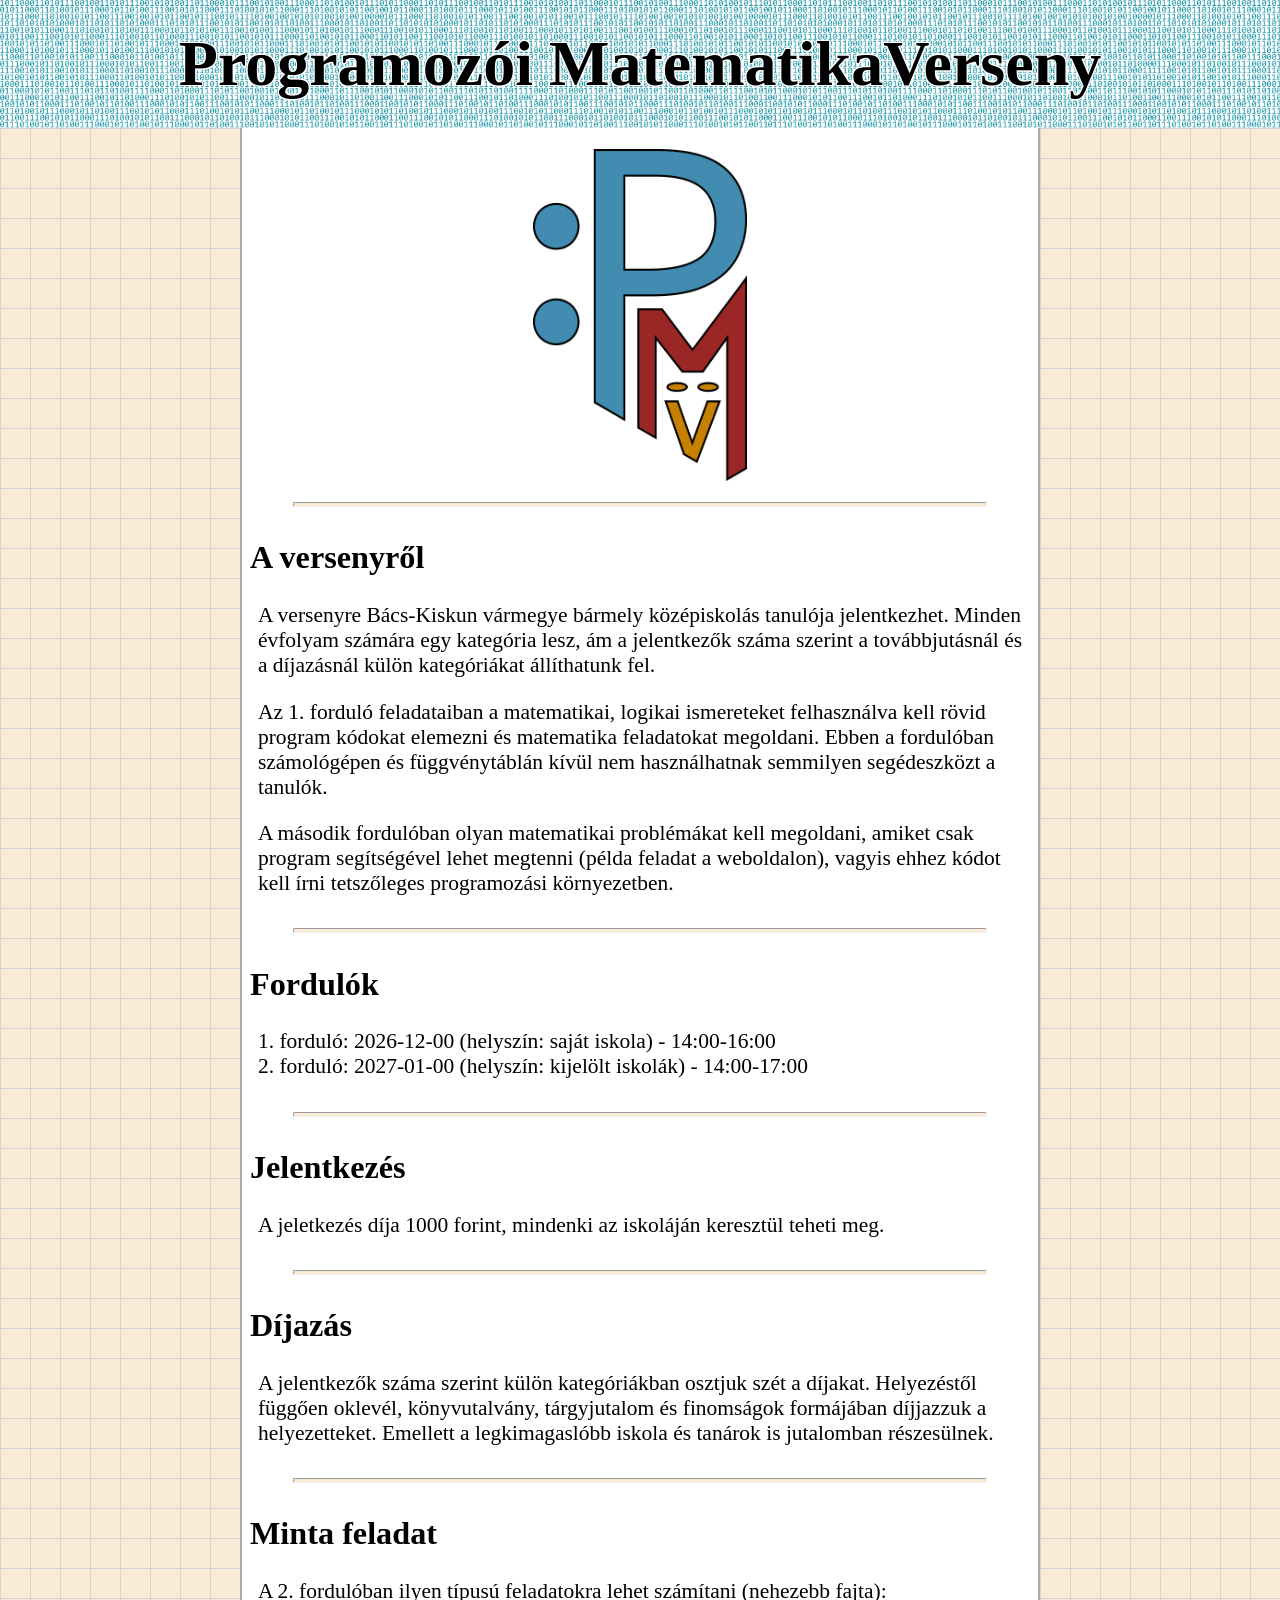
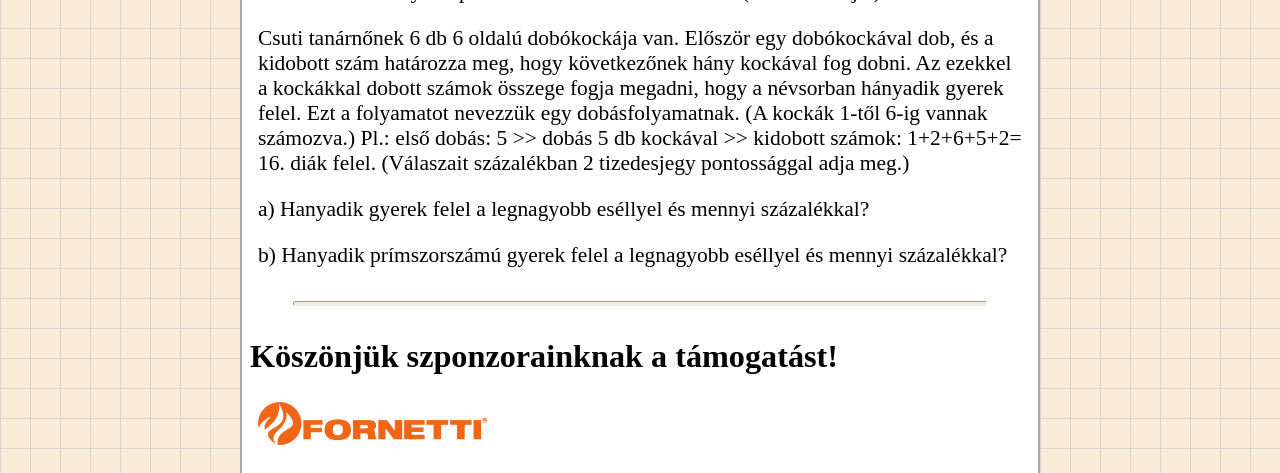
==== index.html @ dce24793 "weboldal mappa eltávolítása" ====
<!DOCTYPE html>
<html lang="hu">
    <head>
        <meta charset="UTF-8">
        <meta name="viewport" content="width=device-width, initial-scale=1.0">
        <title>Programozói Matematika Verseny</title>
        <link rel="icon" type="image/png" href="logo.png">
        <link rel="stylesheet" href="promat.css">
    </head>

    <body>
        <div class="fejlec">
            <h1 class="focim">Programozói MatematikaVerseny</h1>
        </div>
            

        <div class="container">
            <div class="szel bal"></div>

            <div class="tartalom">
                <div class="kepek">
                    <!--<img alt="Katona logo" src="katona_logo.png" class="katona_logo">-->
                    <img alt="PMV logo" src="logo.png" class="PMV_logo">
                    <!-- <img alt="NJE logo" src="njeicon.png" class="NJE_logo"> -->
                </div>

                <hr style="margin-top: 0;">
                    <h2>A versenyről</h2>
                    <p>A versenyre Bács-Kiskun vármegye bármely középiskolás tanulója jelentkezhet. Minden évfolyam számára egy kategória lesz, ám a jelentkezők száma szerint a továbbjutásnál és a díjazásnál külön kategóriákat állíthatunk fel.</p>
                    <p>Az 1. forduló feladataiban a matematikai, logikai ismereteket felhasználva kell rövid program kódokat elemezni és matematika feladatokat megoldani. Ebben a fordulóban számológépen és függvénytáblán kívül nem használhatnak semmilyen segédeszközt a tanulók. </p> 
                    <p>A második fordulóban olyan matematikai problémákat kell megoldani, amiket csak program segítségével lehet megtenni (példa feladat a weboldalon), vagyis ehhez kódot kell írni tetszőleges programozási környezetben. </p>
                <hr>
                    <h2>Fordulók</h2>
                    <p>1. forduló: 2026-12-00 (helyszín: saját iskola) - 14:00-16:00<br>
                        2. forduló: 2027-01-00 (helyszín: kijelölt iskolák) - 14:00-17:00</p>
                <hr>
                    <h2>Jelentkezés</h2>
                    <p>A jeletkezés díja 1000 forint, mindenki az iskoláján keresztül teheti meg.</p>
                <hr>
                    <h2>Díjazás</h2>
                    <p>A jelentkezők száma szerint külön kategóriákban osztjuk szét a díjakat. Helyezéstől függően oklevél, könyvutalvány, tárgyjutalom és finomságok formájában díjjazzuk a helyezetteket. Emellett a legkimagaslóbb iskola és tanárok is jutalomban részesülnek.
                    </p>
                <hr>
                    <h2>Minta feladat</h2>
                    <p>A 2. fordulóban ilyen típusú feladatokra lehet számítani (nehezebb fajta):</p>
                    <p>Csuti tanárnőnek 6 db 6 oldalú dobókockája van. Először egy dobókockával dob, és a kidobott szám határozza meg, hogy következőnek hány kockával fog dobni. 
                        Az ezekkel a kockákkal dobott számok összege fogja megadni, hogy a névsorban hányadik gyerek felel. Ezt a folyamatot nevezzük egy dobásfolyamatnak. (A kockák 1-től 6-ig vannak számozva.)
                        Pl.: első dobás: 5 >> dobás 5 db kockával >> kidobott számok: 1+2+6+5+2= 16. diák felel. (Válaszait százalékban 2 tizedesjegy pontossággal adja meg.)</p>
                    <p>a) Hanyadik gyerek felel a legnagyobb eséllyel és mennyi százalékkal?</p>
                    <p>b) Hanyadik prímszorszámú gyerek felel a legnagyobb eséllyel és mennyi százalékkal?</p>
                <hr>
                    <h2>Köszönjük szponzorainknak a támogatást!</h2>
                    <p><a href="https://www.fornetti.hu/"><img alt="Fornetti" src="fornetti.png" class="Fornetti_logo"></a></p>

            </div>
            
            <div class="szel"></div>
        </div>
        




    </body>
</html>
---- promat.css ----
body{
    margin: 0;
    padding: 0;
    background-color: antiquewhite;
    /*background-image:
        linear-gradient(lightgray 1px, transparent 1px),
        linear-gradient(90deg, lightgray 1px, transparent 1px);

    background-size: 30px 30px;/*clamp(10px, 3vw, 50px) clamp(10px, 3vw, 50px);*/
}

/*----------------------------------------------------------------------*/

.focim{
    text-align: center;
    font-size: clamp(10px, 5vw, 100px);
    text-shadow:
        -1px -1px 0 white,
         0px -1px 0 white,
         1px -1px 0 white,
        -1px  0px 0 white,
         1px  0px 0 white,
        -1px  1px 0 white,
         0px  1px 0 white,
         1px  1px 0 white;
}

.fejlec{
    height: clamp(60px, 10vw, 200px);
    background-color: white;
    background-image: url("fejlec3.png");
    background-size: clamp(300px, 30vw, 600px);
    

    display: flex;
    justify-content: center;
    align-items: center;

}

.kepek {
    display: flex;
    justify-content: center; /* oldalról közép */
    align-items: center;     /* fent-lent közép */
    gap: clamp(0px, 27%/6, 400px);
    /*border: 1px solid black;*/
}
/*.kepek img {
    border: 1px solid black; 
}*/

.katona_logo{
    width: clamp(0px, 27%/2, 200px);
    
}
.PMV_logo{
    padding: clamp(0px, 2.7%, 40px);
    width: clamp(0px, 27%, 400px);
}
.NJE_logo{
    width: clamp(0px, 27%/2, 200px);
    
}

/*----------------------------------------------------------------------*/

.Fornetti_logo{
    width: clamp(0px, 30%, 500px);
    
}


/*----------------------------------------------------------------------*/


.container {
    display: flex;
    justify-content: center;
    width: 100%;
}

.tartalom{
    flex-grow: 1;
    background-color: white;

    border-left: 2px solid darkgray;
    border-right: 2px solid darkgray;

    container-type: inline-size;

}
/*@media (max-width: 940px) {
    .tartalom {
        flex-grow: 0;    
        flex-shrink: 0;  
        max-width: 700PX;
        width: 100%;
        
    }
}*/
.szel{
    width: clamp(0px, (100% - 700px) / 2, 240px);
    flex-shrink: 0;
    background-color: antiquewhite;
    background-image:
        linear-gradient(lightgray 1px, transparent 1px),
        linear-gradient(90deg, lightgray 1px, transparent 1px);

    background-size: 30px 30px;
}
.bal{
    background-position: right top;
}


/*----------------------------------------------------------------------*/


hr{
    height: 3px;
    margin: clamp(15px, 2.7cqi * 1.5, 45px) 4vw;
    background-color: antiquewhite;
    border-radius: 2px;
}

h2{
    margin-left: 1%;
    font-size: clamp(15px, 2.7cqi * 1.5, 45px);
}
p{
    margin-left: 2%;
    margin-right: 2%;
    font-size: clamp(10px, 2.7cqi, 30px);
}
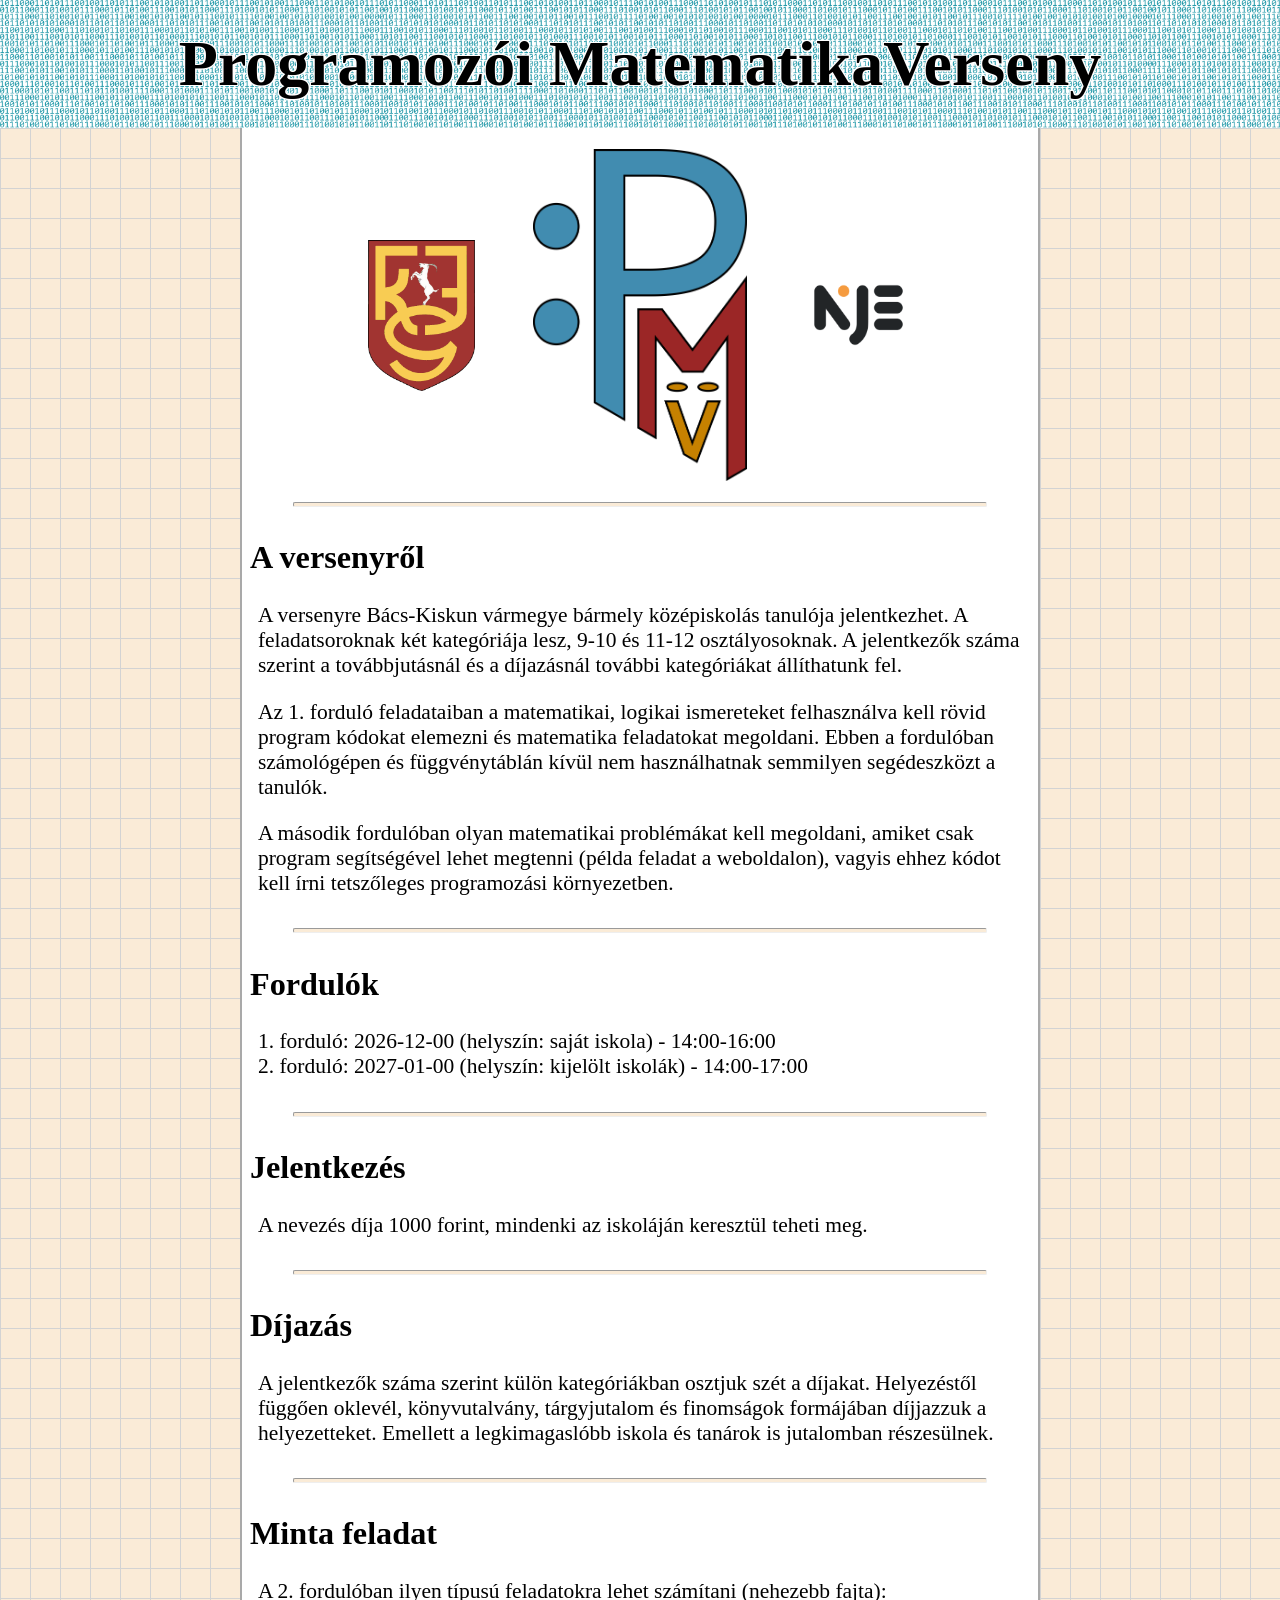
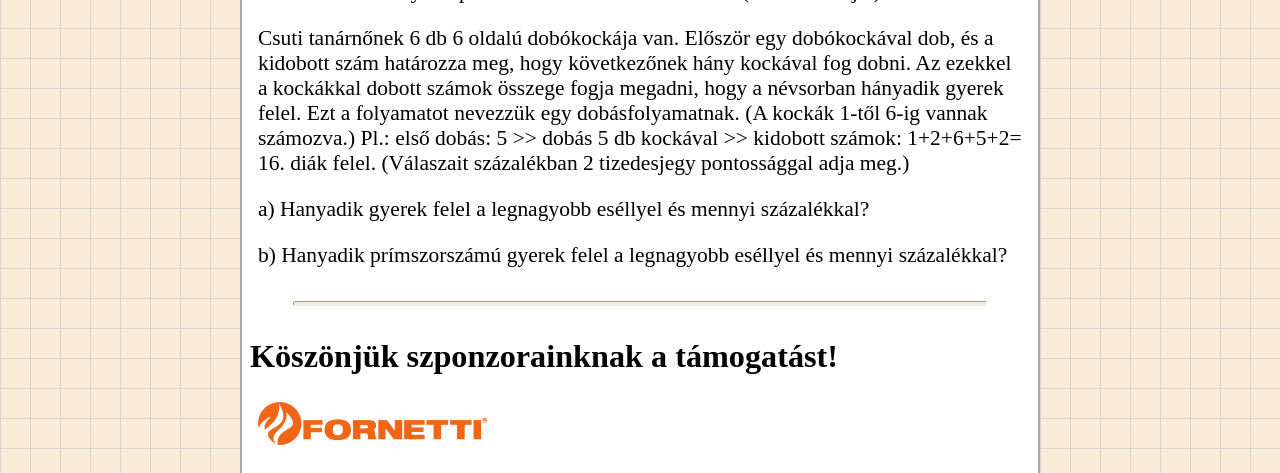
==== commit 0d333628: "szöveg módosítása" ====
--- a/index.html
+++ b/index.html
@@ -19,14 +19,14 @@
 
             <div class="tartalom">
                 <div class="kepek">
-                    <!--<img alt="Katona logo" src="katona_logo.png" class="katona_logo">-->
+                    <a href="https://www.kjg.hu/"><img alt="Katona logo" src="katona_logo.png" class="katona_logo"></a>
                     <img alt="PMV logo" src="logo.png" class="PMV_logo">
-                    <!-- <img alt="NJE logo" src="njeicon.png" class="NJE_logo"> -->
+                    <a href="https://www.nje.hu/"><img alt="NJE logo" src="njeicon.png" class="NJE_logo"></a>
                 </div>
 
                 <hr style="margin-top: 0;">
                     <h2>A versenyről</h2>
-                    <p>A versenyre Bács-Kiskun vármegye bármely középiskolás tanulója jelentkezhet. Minden évfolyam számára egy kategória lesz, ám a jelentkezők száma szerint a továbbjutásnál és a díjazásnál külön kategóriákat állíthatunk fel.</p>
+                    <p>A versenyre Bács-Kiskun vármegye bármely középiskolás tanulója jelentkezhet. A feladatsoroknak két kategóriája lesz, 9-10 és 11-12 osztályosoknak. A jelentkezők száma szerint a továbbjutásnál és a díjazásnál további kategóriákat állíthatunk fel.</p>
                     <p>Az 1. forduló feladataiban a matematikai, logikai ismereteket felhasználva kell rövid program kódokat elemezni és matematika feladatokat megoldani. Ebben a fordulóban számológépen és függvénytáblán kívül nem használhatnak semmilyen segédeszközt a tanulók. </p> 
                     <p>A második fordulóban olyan matematikai problémákat kell megoldani, amiket csak program segítségével lehet megtenni (példa feladat a weboldalon), vagyis ehhez kódot kell írni tetszőleges programozási környezetben. </p>
                 <hr>
@@ -35,7 +35,7 @@
                         2. forduló: 2027-01-00 (helyszín: kijelölt iskolák) - 14:00-17:00</p>
                 <hr>
                     <h2>Jelentkezés</h2>
-                    <p>A jeletkezés díja 1000 forint, mindenki az iskoláján keresztül teheti meg.</p>
+                    <p>A nevezés díja 1000 forint, mindenki az iskoláján keresztül teheti meg.</p>
                 <hr>
                     <h2>Díjazás</h2>
                     <p>A jelentkezők száma szerint külön kategóriákban osztjuk szét a díjakat. Helyezéstől függően oklevél, könyvutalvány, tárgyjutalom és finomságok formájában díjjazzuk a helyezetteket. Emellett a legkimagaslóbb iskola és tanárok is jutalomban részesülnek.
--- a/promat.css
+++ b/promat.css
@@ -48,10 +48,12 @@
 /*.kepek img {
     border: 1px solid black; 
 }*/
+.kepek a {
+    display: contents;
+}
 
 .katona_logo{
     width: clamp(0px, 27%/2, 200px);
-    
 }
 .PMV_logo{
     padding: clamp(0px, 2.7%, 40px);
@@ -59,14 +61,12 @@
 }
 .NJE_logo{
     width: clamp(0px, 27%/2, 200px);
-    
 }
 
 /*----------------------------------------------------------------------*/
 
 .Fornetti_logo{
     width: clamp(0px, 30%, 500px);
-    
 }
 
 
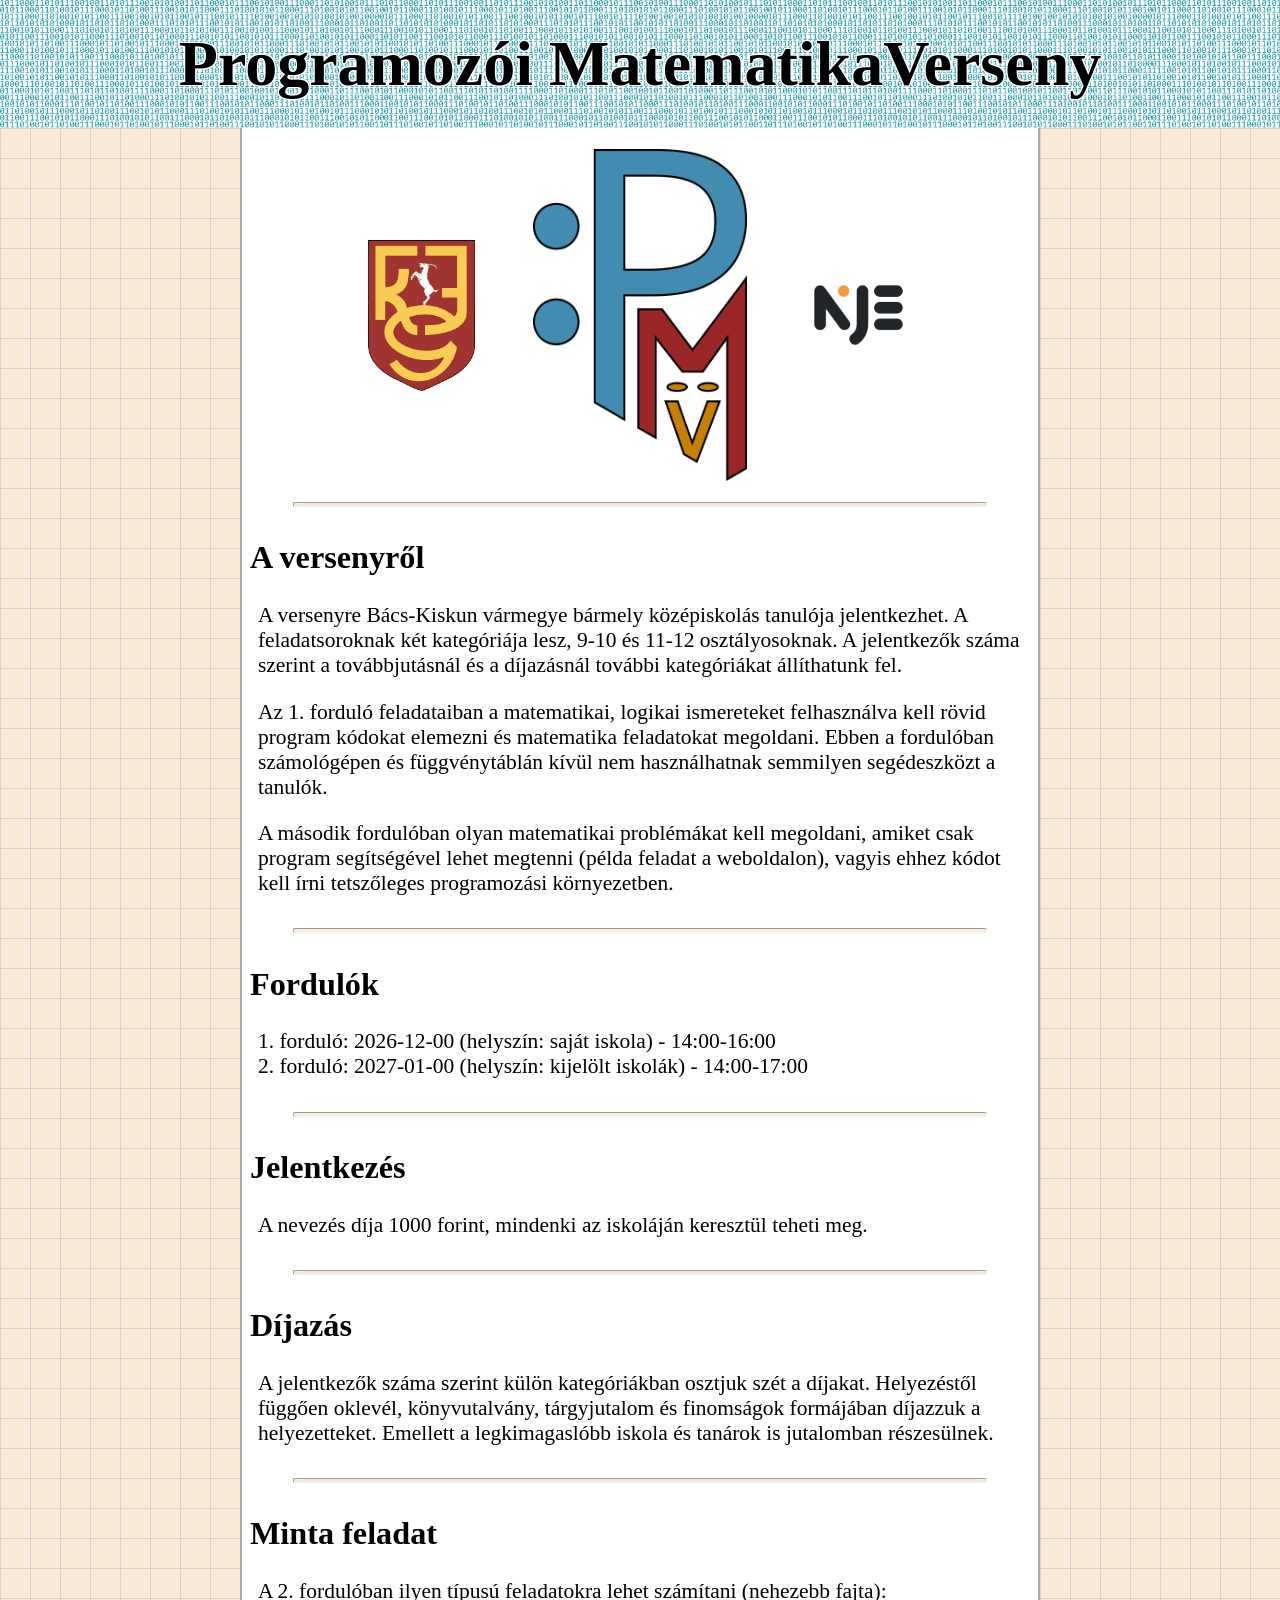
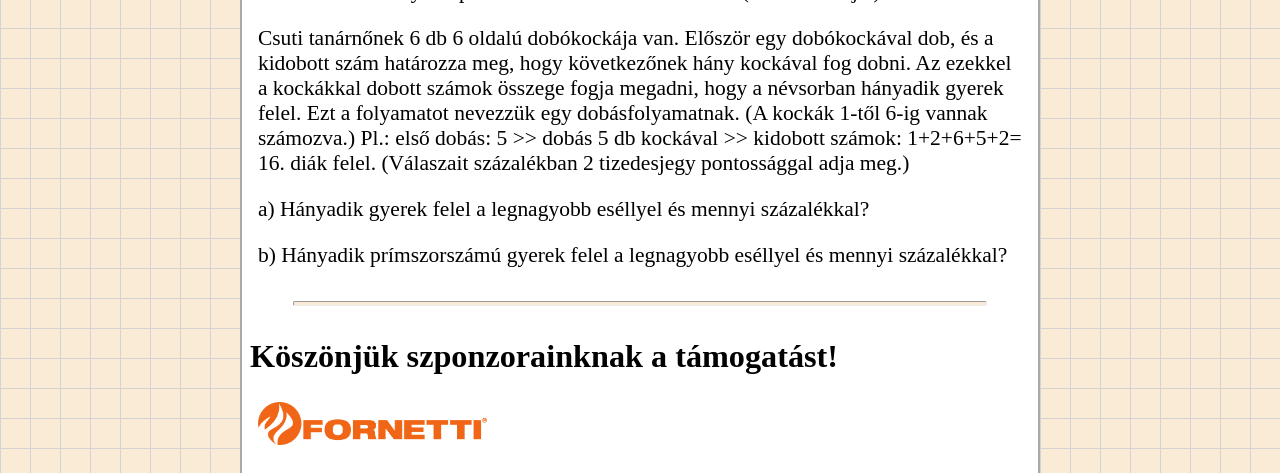
==== commit 7f481c2c: "szöveg módosítása" ====
--- a/index.html
+++ b/index.html
@@ -38,7 +38,7 @@
                     <p>A nevezés díja 1000 forint, mindenki az iskoláján keresztül teheti meg.</p>
                 <hr>
                     <h2>Díjazás</h2>
-                    <p>A jelentkezők száma szerint külön kategóriákban osztjuk szét a díjakat. Helyezéstől függően oklevél, könyvutalvány, tárgyjutalom és finomságok formájában díjjazzuk a helyezetteket. Emellett a legkimagaslóbb iskola és tanárok is jutalomban részesülnek.
+                    <p>A jelentkezők száma szerint külön kategóriákban osztjuk szét a díjakat. Helyezéstől függően oklevél, könyvutalvány, tárgyjutalom és finomságok formájában díjazzuk a helyezetteket. Emellett a legkimagaslóbb iskola és tanárok is jutalomban részesülnek.
                     </p>
                 <hr>
                     <h2>Minta feladat</h2>
@@ -46,8 +46,8 @@
                     <p>Csuti tanárnőnek 6 db 6 oldalú dobókockája van. Először egy dobókockával dob, és a kidobott szám határozza meg, hogy következőnek hány kockával fog dobni. 
                         Az ezekkel a kockákkal dobott számok összege fogja megadni, hogy a névsorban hányadik gyerek felel. Ezt a folyamatot nevezzük egy dobásfolyamatnak. (A kockák 1-től 6-ig vannak számozva.)
                         Pl.: első dobás: 5 >> dobás 5 db kockával >> kidobott számok: 1+2+6+5+2= 16. diák felel. (Válaszait százalékban 2 tizedesjegy pontossággal adja meg.)</p>
-                    <p>a) Hanyadik gyerek felel a legnagyobb eséllyel és mennyi százalékkal?</p>
-                    <p>b) Hanyadik prímszorszámú gyerek felel a legnagyobb eséllyel és mennyi százalékkal?</p>
+                    <p>a) Hányadik gyerek felel a legnagyobb eséllyel és mennyi százalékkal?</p>
+                    <p>b) Hányadik prímszorszámú gyerek felel a legnagyobb eséllyel és mennyi százalékkal?</p>
                 <hr>
                     <h2>Köszönjük szponzorainknak a támogatást!</h2>
                     <p><a href="https://www.fornetti.hu/"><img alt="Fornetti" src="fornetti.png" class="Fornetti_logo"></a></p>
